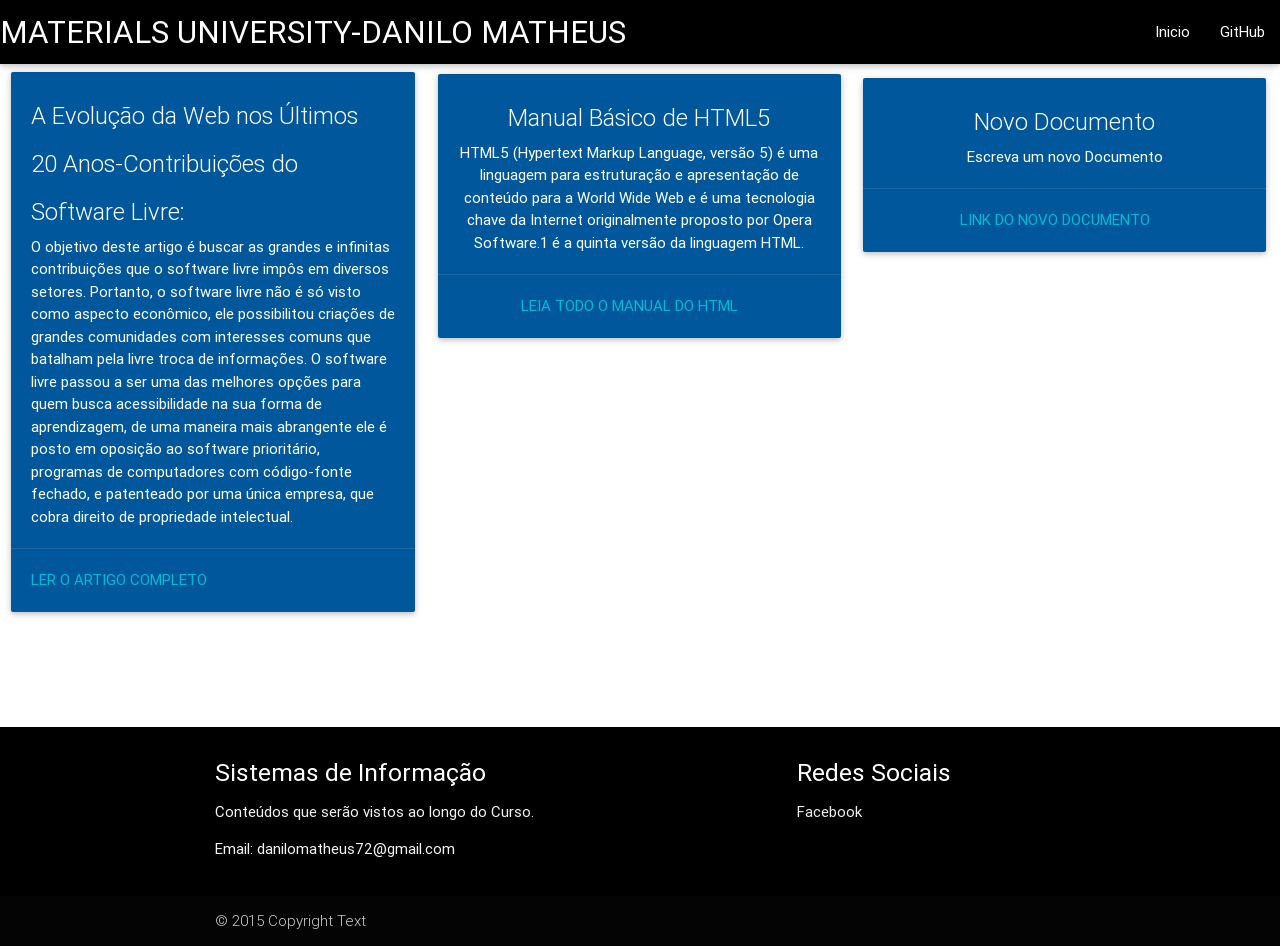
==== index.html @ 4a98be90 "Projeto Inicial Commit" ====
<!DOCTYPE html>
<html lang="pt-br">
    <meta http-equiv="Content-Type" content="text/html; charset=utf-8">
<head>
<title>Materials University</title>
    <meta name="viewport" content="width=device-width, initial-scale=1"/>
    <link type="text/css" rel="stylesheet" href="css/materialize.min.css"  media="screen,projection"/>
    <link type="text/css" rel="stylesheet" href="css/style.css">
    </head>
 
<body bgcolor="white">
    
    <header>
        <!-- Dropdown Structure -->
<div class="navbar-fixed">
    <nav>
      <div class="nav-wrapper black">
        <a href="#!" class="brand-logo">MATERIALS UNIVERSITY-DANILO MATHEUS</a>
        <ul class="right hide-on-med-and-down">
          <li><a href="Index.html">Inicio</a></li>
            <li><a href="https://github.com/danilomth">GitHub</a></li>
        </ul>
      </div>
    </nav>                                         
  </div>
    </header>
    <main>
    <content>
        <div class="row">
        <div align="left">
      
    <div class="row">
        <div class="col s4 m4 "> 
          <div class="card  light-blue darken-4">
            <div class="card-content white-text">
              <span class="card-title">A Evolução da Web nos Últimos<br/> 20 Anos-Contribuições do Software Livre:</span>
              <p>O objetivo deste artigo é buscar as grandes e infinitas contribuições que o software livre impôs em diversos setores. Portanto, o software livre não é só visto como aspecto econômico, ele possibilitou criações de grandes comunidades com interesses comuns que batalham pela livre troca de informações. O software livre passou a ser uma das melhores opções para quem busca acessibilidade na sua forma de aprendizagem, de uma maneira mais abrangente ele é posto em oposição ao software prioritário, programas de computadores com código-fonte fechado, e patenteado por uma única empresa, que cobra direito de propriedade intelectual.</p>
            </div>
            <div class="card-action">
              <a href='Artigo.html'class="cyan-text accent-2-text">Ler o Artigo Completo</a>
            </div>
          </div>
        </div>
        
    <div class="row">
    <div align="right">
      <div style="float:both;padding:2px;text-align:center">
        <div class="col s4 m4">
          <div class="card  light-blue darken-4">
            <div class="card-content white-text">
              <span class="card-title">Manual Básico de HTML5</span>
              <p>HTML5 (Hypertext Markup Language, versão 5) é uma linguagem para estruturação e apresentação de conteúdo para a World Wide Web
e é uma tecnologia chave da Internet originalmente proposto por Opera Software.1 é a quinta versão da linguagem HTML.</p>
            </div>
            <div class="card-action">
              <a href='Pagina.html'class="cyan-text accent-2-text">Leia todo o Manual do HTML</a>
            </div>
          </div>
        </div>
      </div> 
    </div>
    <div class="row">
      <div style="float:both;padding:2px;text-align:center">
        <div class="col s4 m4">
          <div class="card  light-blue darken-4">
            <div class="card-content white-text">
              <span class="card-title">Novo Documento</span>
              <p>Escreva um novo Documento</p>
            </div>
            <div class="card-action">
              <a href='#'class="cyan-text accent-2-text">Link do Novo Documento</a>
            </div>
          </div>
        </div>
    </div>
</div>
 </main>
    </content>
    <footer>
        <footer class="page-footer black">
          <div class="container">
            <div class="row">
              <div class="col l6 s12">
                <h5 class="white-text">Sistemas de Informação</h5>
                <p class="grey-text text-lighten-4">Conteúdos que serão vistos ao longo do Curso.</p>
                   <p class="grey-text text-lighten-4">Email: danilomatheus72@gmail.com</p>
              </div>
              <div class="col l4 offset-l2 s12">
                <h5 class="white-text">Redes Sociais </h5>
                <ul>
                  <li><a class="grey-text text-lighten-3" href="https://www.facebook.com/danilo.matheus.35">Facebook</a></li>
                </ul>
              </div>
            </div>
          </div>
          <div class="footer-copyright">
            <div class="container">
            © 2015 Copyright Text
            </div>
          </div>
        </footer>
    </footer>  
  <script type="text/javascript" src="https://code.jquery.com/jquery-2.1.1.min.js"></script>
  <script type="text/javascript" src="js/materialize.min.js"></script>
 </body>

</html>
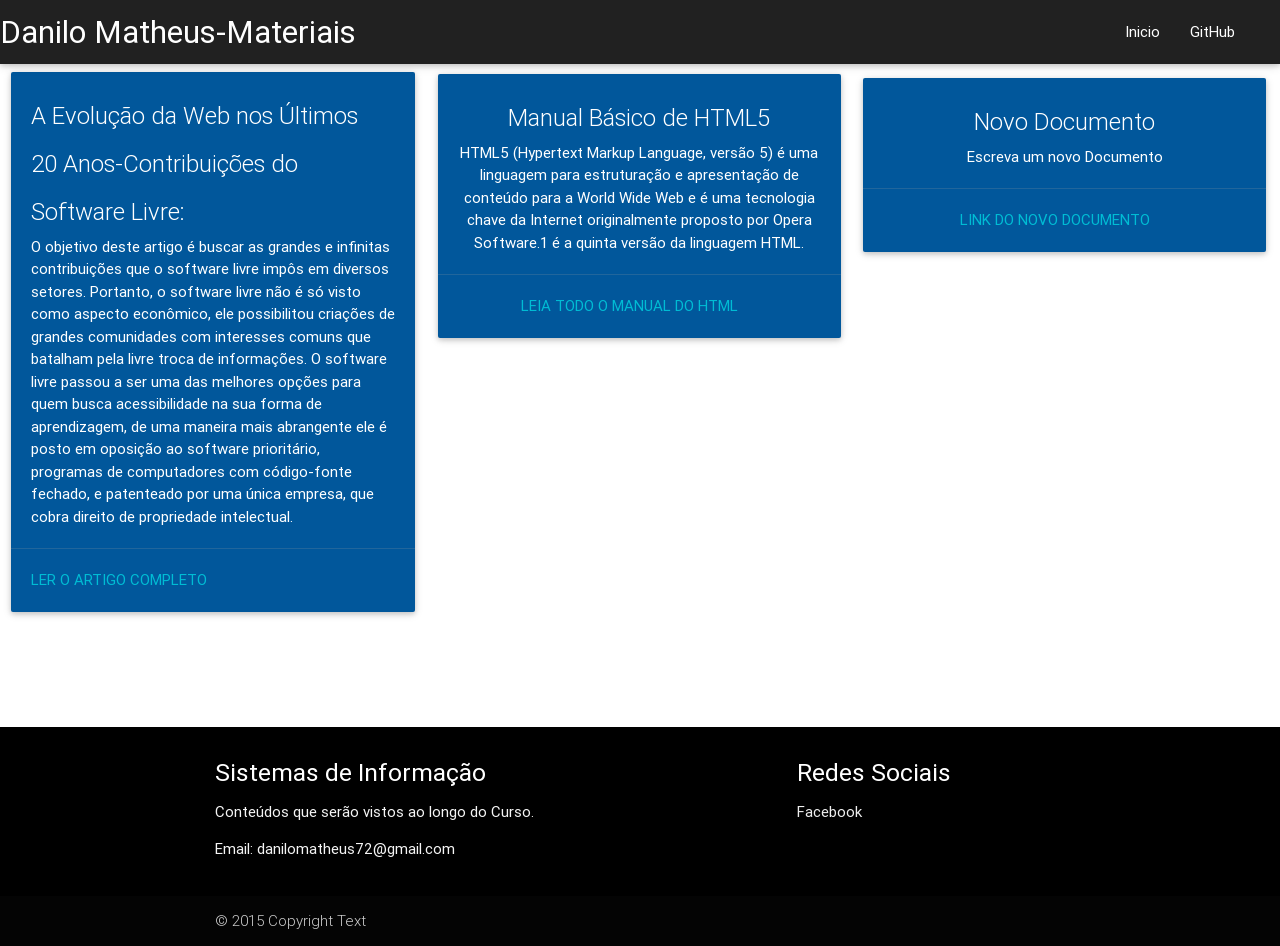
==== commit b661b2c9: "Atualização Segundo Commit" ====
--- a/index.html
+++ b/index.html
@@ -13,16 +13,24 @@
     <header>
         <!-- Dropdown Structure -->
 <div class="navbar-fixed">
-    <nav>
-      <div class="nav-wrapper black">
-        <a href="#!" class="brand-logo">MATERIALS UNIVERSITY-DANILO MATHEUS</a>
-        <ul class="right hide-on-med-and-down">
-          <li><a href="Index.html">Inicio</a></li>
-            <li><a href="https://github.com/danilomth">GitHub</a></li>
-        </ul>
-      </div>
-    </nav>                                         
-  </div>
+<nav class="grey darken-4">
+    <div class="nav-wrapper">
+        <a href="index.html" class="brand-logo">Danilo Matheus-Materiais</a>
+      <a href="#" data-activates="mobile-demo" class="button-collapse"><i class="mdi-navigation-menu"></i></a>
+      <ul class="right hide-on-med-and-down">
+      <li><a href="index.html">Inicio</a></li>
+      <li><a href="" target="_blank"></a></li>
+      <li><a href="https://github.com/danilomatheus/danilomatheus.github.io">GitHub</a></li>
+      </ul>
+      <ul class="side-nav" id="mobile-demo">
+      <li><a href="index.html">Inicio</a></li>
+      <li><a href="http://lattes.cnpq.br/1348774837498128" target="_blank"></a></li>
+      <li><a href="https://github.com/danilomatheus/danilomatheus.github.io">GitHub</a></li>
+      </ul>
+    </div>
+  </nav>
+</div>
+
     </header>
     <main>
     <content>
@@ -30,7 +38,7 @@
         <div align="left">
       
     <div class="row">
-        <div class="col s4 m4 "> 
+        <div class="col s12 m4 "> 
           <div class="card  light-blue darken-4">
             <div class="card-content white-text">
               <span class="card-title">A Evolução da Web nos Últimos<br/> 20 Anos-Contribuições do Software Livre:</span>
@@ -45,7 +53,7 @@
     <div class="row">
     <div align="right">
       <div style="float:both;padding:2px;text-align:center">
-        <div class="col s4 m4">
+        <div class="col s12 m4">
           <div class="card  light-blue darken-4">
             <div class="card-content white-text">
               <span class="card-title">Manual Básico de HTML5</span>
@@ -61,7 +69,7 @@
     </div>
     <div class="row">
       <div style="float:both;padding:2px;text-align:center">
-        <div class="col s4 m4">
+        <div class="col s12 m4">
           <div class="card  light-blue darken-4">
             <div class="card-content white-text">
               <span class="card-title">Novo Documento</span>
@@ -102,6 +110,8 @@
     </footer>  
   <script type="text/javascript" src="https://code.jquery.com/jquery-2.1.1.min.js"></script>
   <script type="text/javascript" src="js/materialize.min.js"></script>
+<script src="js/init.js"></script>
+            
  </body>
 
 </html>
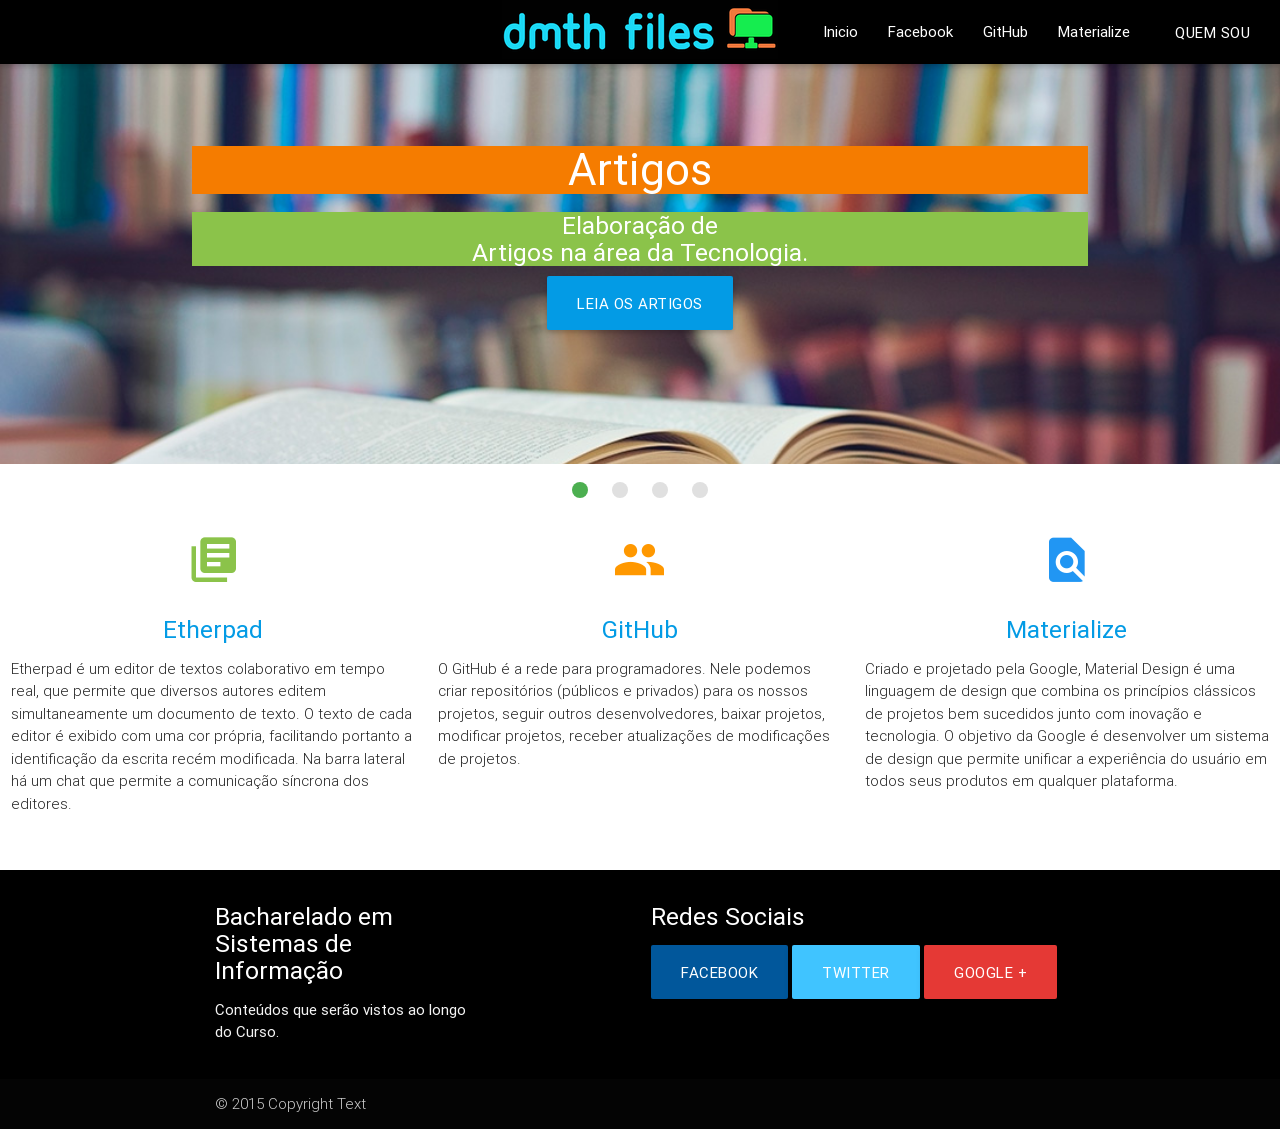
==== commit ed0cf471: "Segundo Commit Atualização" ====
--- a/index.html
+++ b/index.html
@@ -2,10 +2,11 @@
 <html lang="pt-br">
     <meta http-equiv="Content-Type" content="text/html; charset=utf-8">
 <head>
-<title>Materials University</title>
+    <title>Dmth Files</title>
     <meta name="viewport" content="width=device-width, initial-scale=1"/>
     <link type="text/css" rel="stylesheet" href="css/materialize.min.css"  media="screen,projection"/>
     <link type="text/css" rel="stylesheet" href="css/style.css">
+    <link rel="shortcut icon" type="image/x-icon" href="Logo%20Title.png"
     </head>
  
 <body bgcolor="white">
@@ -13,90 +14,129 @@
     <header>
         <!-- Dropdown Structure -->
 <div class="navbar-fixed">
-<nav class="grey darken-4">
+<nav class="black">
     <div class="nav-wrapper">
-        <a href="index.html" class="brand-logo">Danilo Matheus-Materiais</a>
+        <a href="index.html" class="brand-logo center"><img src="Logo.png"/a>
       <a href="#" data-activates="mobile-demo" class="button-collapse"><i class="mdi-navigation-menu"></i></a>
       <ul class="right hide-on-med-and-down">
       <li><a href="index.html">Inicio</a></li>
-      <li><a href="" target="_blank"></a></li>
+       <li><a href="https://www.facebook.com/danilo.matheus.35" target="_blank">Facebook</a></li>
       <li><a href="https://github.com/danilomatheus/danilomatheus.github.io">GitHub</a></li>
+        <li><a href="http://materializecss.com/">Materialize</a></li>
+          <li><a data-target="modal1" class="btn modal-trigger black">Quem Sou</a></li>
+           <!-- Modal Trigger -->
       </ul>
       <ul class="side-nav" id="mobile-demo">
       <li><a href="index.html">Inicio</a></li>
-      <li><a href="http://lattes.cnpq.br/1348774837498128" target="_blank"></a></li>
+      <li><a href="https://www.facebook.com/danilo.matheus.35" target="_blank">Facebook</a></li>
       <li><a href="https://github.com/danilomatheus/danilomatheus.github.io">GitHub</a></li>
+        <li><a href="http://materializecss.com/">Materialize</a></li>
+        <li><a data-target="modal1" class="btn modal-trigger white">Quem Sou</a></li>
       </ul>
     </div>
   </nav>
 </div>
-
+    <!-- Modal Structure -->
+  <div id="modal1" class="modal">
+    <div class="modal-content">
+        <div class="center-align">
+         <img  class="circle responsive-img"  data-caption="A picture of some deer and tons of trees" width="150" src="Danilo.jpg">
+        </div>
+            <div>
+    <h5 class="center-align">
+			Danilo Matheus Dos Anjos Souza<br>
+            UFRPE,Unidade Acadêmica de Serra Talhada.
+			<br>Mora em Serra Talhada,PE<br>
+               </h5></div>
+        <br>
+  </div>
+    </div>
+     </div>
     </header>
     <main>
     <content>
-        <div class="row">
-        <div align="left">
-      
-    <div class="row">
-        <div class="col s12 m4 "> 
-          <div class="card  light-blue darken-4">
-            <div class="card-content white-text">
-              <span class="card-title">A Evolução da Web nos Últimos<br/> 20 Anos-Contribuições do Software Livre:</span>
-              <p>O objetivo deste artigo é buscar as grandes e infinitas contribuições que o software livre impôs em diversos setores. Portanto, o software livre não é só visto como aspecto econômico, ele possibilitou criações de grandes comunidades com interesses comuns que batalham pela livre troca de informações. O software livre passou a ser uma das melhores opções para quem busca acessibilidade na sua forma de aprendizagem, de uma maneira mais abrangente ele é posto em oposição ao software prioritário, programas de computadores com código-fonte fechado, e patenteado por uma única empresa, que cobra direito de propriedade intelectual.</p>
-            </div>
-            <div class="card-action">
-              <a href='Artigo.html'class="cyan-text accent-2-text">Ler o Artigo Completo</a>
-            </div>
+        <div class="slider">
+    <ul class="slides">
+        <li>
+        <img src="LerArtigos.jpg"<!-- random image -->
+        <div class="caption center-align">
+          <h3 class="orange darken-2">Artigos</h3>
+          <h5 class=" light-green text-accent-4">Elaboração de <br>Artigos na área da Tecnologia.</h5>
+            <a href="Artigos.html" id="download-button" class="btn-large waves-effect waves-light light-blue darken-1">Leia os Artigos</a>
+        </div>
+      </li>
+      <li>
+        <img src="mnualaad.png"> <!-- random image -->
+        <div class="caption center-align">
+          <h3 class="orange darken-2">Manual Básico do HTML5</h3>
+          <h5 class="  light-green text-accent-4">História do HTML e Pricipais Tags Usadas no Seu Desenvolvimento.</h5>
+        <a href="PaginaManual.html" id="download-button" class="btn-large waves-effect waves-light light-blue darken-1">Leia o Manual</a>
+        </div>
+      </li>
+         <li>
+        <img src="Redes.jpg"> <!-- random image -->
+        <div class="caption center-align">
+          <h3 class="orange darken-2">Sistemas de Redes</h3>
+          <h5 class="light-green text-accent-4">Diferença entre Hubs Switches e Routers.</h5>
+        <a href="https://drive.google.com/open?id=0B5MejaLydWQQYnFLTGgyUnlYWDQ" id="download-button" class="btn-large waves-effect waves-light light-blue darken-1">Leia a Pesquisa</a>
+        </div>
+      </li>
+      <li>
+        <img src="Jogo.jpg"> <!-- random image -->
+        <div class="caption center-align">
+            <br>
+            <h5 class="light-green text-accent-4">Desenvolva sua Lógica através de Jogos.</h5>
+            <h6><a href="https://twitter.com/Diogo_sa0075" id="download-button" class="btn-large waves-effect waves-light orange darken-2">Code Studio</a><a href="Certificados.html" id="download-button" class="btn-large waves-effect waves-light light-blue darken-1">Meus Certificados</a></h6>
+        </div>
+      </li>
+     
+    </ul>
+  </div>
+        <!--   Icon Section   -->
+      <div class="row">
+        <div class="col s12 m4">
+          <div class="icon-block">
+            <h2 class="center light-green-text"><i class="mdi-av-my-library-books"></i></h2>
+              <h5 class="center"><a href="https://etherpad.mozilla.org/">Etherpad</a></h5>
+
+            <p class="light">Etherpad é um editor de textos colaborativo em tempo real, que permite que diversos autores editem simultaneamente um documento de texto. O texto de cada editor é exibido com uma cor própria, facilitando portanto a identificação da escrita recém modificada. Na barra lateral há um chat que permite a comunicação síncrona dos editores.</p>
           </div>
         </div>
-        
-    <div class="row">
-    <div align="right">
-      <div style="float:both;padding:2px;text-align:center">
+
         <div class="col s12 m4">
-          <div class="card  light-blue darken-4">
-            <div class="card-content white-text">
-              <span class="card-title">Manual Básico de HTML5</span>
-              <p>HTML5 (Hypertext Markup Language, versão 5) é uma linguagem para estruturação e apresentação de conteúdo para a World Wide Web
-e é uma tecnologia chave da Internet originalmente proposto por Opera Software.1 é a quinta versão da linguagem HTML.</p>
-            </div>
-            <div class="card-action">
-              <a href='Pagina.html'class="cyan-text accent-2-text">Leia todo o Manual do HTML</a>
-            </div>
+          <div class="icon-block">
+            <h2 class="center orange-text"><i class="mdi-social-group"></i></h2>
+              <h5 class="center"><a href="https://github.com/">GitHub</a></h5>
+
+            <p class="light">O GitHub é a rede para programadores. Nele podemos criar repositórios (públicos e privados) para os nossos projetos, seguir outros desenvolvedores, baixar projetos, modificar projetos, receber atualizações de modificações de projetos.</p>
           </div>
         </div>
-      </div> 
-    </div>
-    <div class="row">
-      <div style="float:both;padding:2px;text-align:center">
+
         <div class="col s12 m4">
-          <div class="card  light-blue darken-4">
-            <div class="card-content white-text">
-              <span class="card-title">Novo Documento</span>
-              <p>Escreva um novo Documento</p>
-            </div>
-            <div class="card-action">
-              <a href='#'class="cyan-text accent-2-text">Link do Novo Documento</a>
-            </div>
+          <div class="icon-block">
+            <h2 class="center blue-text"><i class="mdi-action-find-in-page"></i></h2>
+              <h5 class="center-align"><a href="http://materializecss.com/">Materialize</a></h5>
+
+            <p class="light" class="center-align">Criado e projetado pela Google, Material Design é uma linguagem de design que combina os princípios clássicos de projetos bem sucedidos junto com inovação e tecnologia. O objetivo da Google é desenvolver um sistema de design que permite unificar a experiência do usuário em todos seus produtos em qualquer plataforma.</p>
           </div>
         </div>
-    </div>
-</div>
- </main>
+      </div>
     </content>
-    <footer>
+    </main>
+     <footer>
         <footer class="page-footer black">
           <div class="container">
             <div class="row">
-              <div class="col l6 s12">
-                <h5 class="white-text">Sistemas de Informação</h5>
+              <div class="col l4 s12">
+                <h5 class="white-text">Bacharelado em Sistemas de Informação</h5>
                 <p class="grey-text text-lighten-4">Conteúdos que serão vistos ao longo do Curso.</p>
-                   <p class="grey-text text-lighten-4">Email: danilomatheus72@gmail.com</p>
               </div>
-              <div class="col l4 offset-l2 s12">
+              <div class="col l6 offset-l2 s12">
                 <h5 class="white-text">Redes Sociais </h5>
                 <ul>
-                  <li><a class="grey-text text-lighten-3" href="https://www.facebook.com/danilo.matheus.35">Facebook</a></li>
+                  <li><a href="https://www.facebook.com/diogo.sousa.771" id="download-button" class="btn-large waves-effect waves-light light-blue darken-4">Facebook</a>
+       <a href="https://twitter.com/Diogo_sa0075" id="download-button" class="btn-large waves-effect waves-light light-blue accent-2">Twitter</a>
+    <a href="https://plus.google.com/114924965542679210560" id="download-button" class="btn-large waves-effect waves-light  red darken-1">Google +</a></li>
                 </ul>
               </div>
             </div>
@@ -107,7 +147,7 @@
             </div>
           </div>
         </footer>
-    </footer>  
+    </footer>   
   <script type="text/javascript" src="https://code.jquery.com/jquery-2.1.1.min.js"></script>
   <script type="text/javascript" src="js/materialize.min.js"></script>
 <script src="js/init.js"></script>
